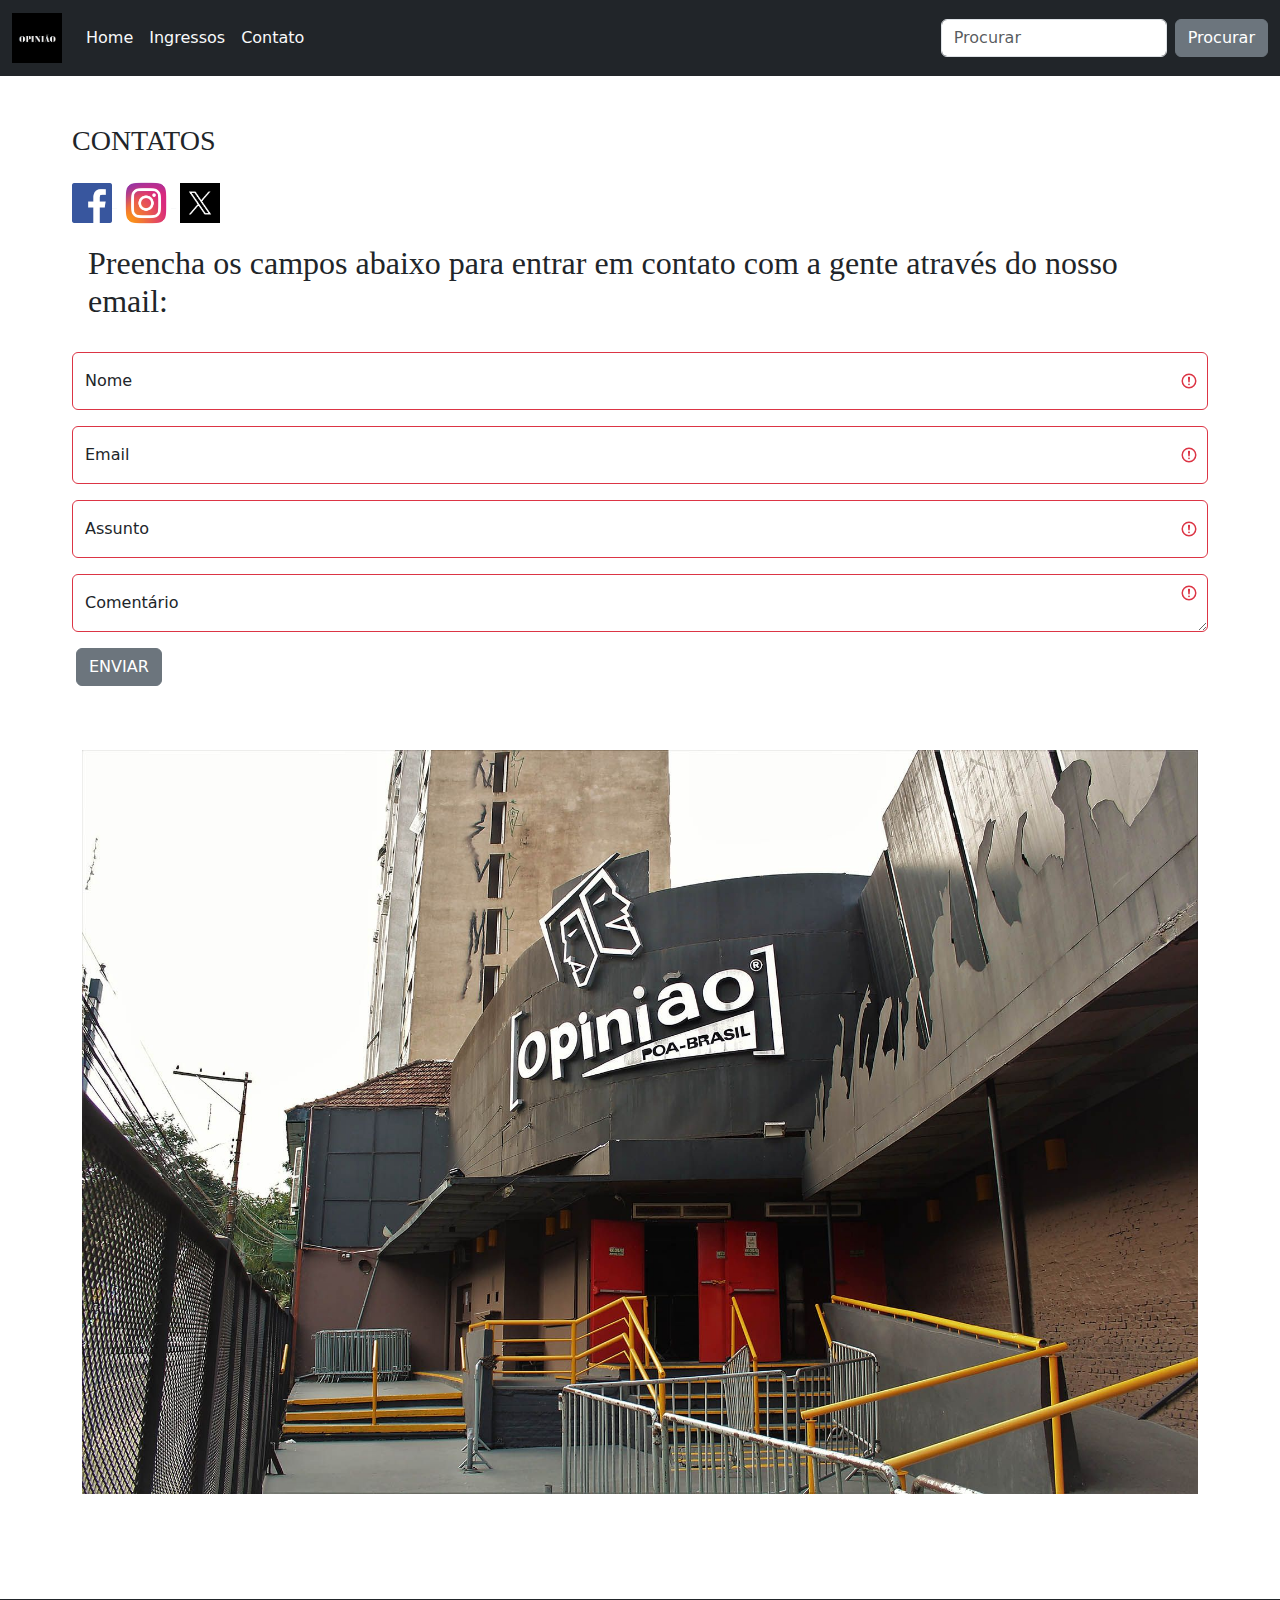
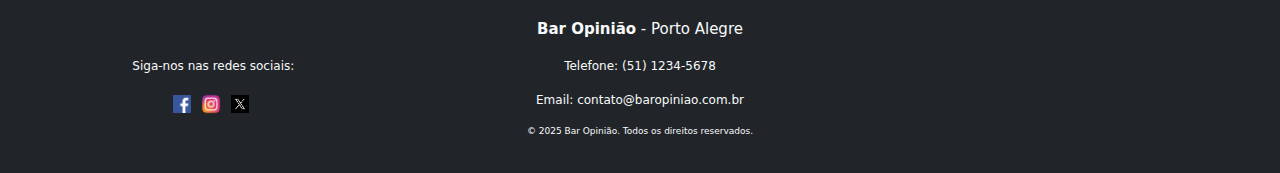
==== paginas/contato.html @ 8cb85521 "upload" ====
<!DOCTYPE html>
<html>

<head>
  <meta charset='utf-8'>
  <title>Contato</title>
  <meta name='viewport' content='width=device-width, initial-scale=1'>
  <!--BOOTSTRAP-->
  <link href="https://cdn.jsdelivr.net/npm/bootstrap@5.2.3/dist/css/bootstrap.min.css" rel="stylesheet">
  <script src="https://cdn.jsdelivr.net/npm/bootstrap@5.2.3/dist/js/bootstrap.bundle.min.js"></script>
  <!--BOOTSTRAP-->
  <link rel="stylesheet" href="CSS/estilo.css">  
</head>

<body>
        <!--MENU-->
<!--MENU-->
<nav class="navbar navbar-expand-sm bg-dark">
  <div class="container-fluid">
    <a class="navbar-brand" href="../index.html"><img src="../imagem/OPINIAO.png" width="50px" height="50px" alt="logo" id="image_logo"></a>
    <button class="navbar-toggler bg-secondary" type="button" data-bs-toggle="collapse" data-bs-target="#mynavbar">
      <span class="navbar-toggler-icon btn-danger"></span>
    </button>
    <div class="collapse navbar-collapse" id="mynavbar">
      <ul class="navbar-nav me-auto">
        <li class="nav-item bs text-">
          <a class="nav-link teste text-light" href="../index.html">Home</a>
        </li>
        <li class="nav-item">
          <a class="nav-link teste text-light" href="../paginas/ingressos.html">Ingressos</a>
        </li>
        <li class="nav-item">
          <a class="nav-link teste text-light" href="../paginas/contato.html">Contato</a>
        </li>
      </ul>
      <form class="d-flex">
        <input class="form-control me-2" type="text" placeholder="Procurar">
        <button class="btn btn-secondary" type="button">Procurar</button>
      </form>
    </div>
  </div>
</nav>
        <!--MENU-->
        <div class="container-fluid align-items-center">
          <div class="row m-5">
            <div class="col">
              <p class="display-3 text-dark contato_center fs-3" style="font-family: 'Times New Roman', Times, serif;">CONTATOS

              </p>
              <div class="row">
                <div class="col">
                  
                <div class="mt-1">
                  <a href="https://www.facebook.com/baropiniao" class="text-light me-1" target="_blank" style="margin: 0; padding: 0;">
                    <img src="../imagem/Facebook_logo_(square).png" alt="Facebook" style="width: 40px; vertical-align: middle; margin: 0;">
                  </a>
                  <a href="https://www.instagram.com/baropiniao" class="text-light  me-1" target="_blank" style="margin: 0; padding: 0;">
                    <img src="../imagem/pngtree-instagram-icon-instagram-logo-png-image_3584852.png" alt="Instagram" style="width: 50px; vertical-align: middle; margin: 0; height: 50px;">
                  </a>
                  <a href="https://www.twitter.com/baropiniao" class="text-light  me-1" style="margin: 0; padding: 0;">
                    <img src="../imagem/sl_z_072523_61700_01.jpg" alt="Twitter" style="width: 40px; vertical-align: middle; margin: 0;">
                  </a>
                 
                </div>
              </div>
              
            </div>
            <div class="col">
              <p class="display-3 text-dark contato_center fs-2 p-3" style="font-family: 'Times New Roman', Times, serif;">Preencha os campos abaixo para entrar em contato com a gente através do nosso email:</p>
              <form action="abc.php" class="was-validated">
                <div class="form-floating mb-3 mt-3">
                  <input type="text" class="form-control" id="nome" placeholder="Digite o nome" name="nome" required>
                  <label for="nome">Nome</label>
                </div>
                <div class="form-floating mb-3 mt-3">
                  <input type="email" class="form-control" id="email" placeholder="Digite o email" name="email" required>
                  <label for="email">Email</label>
                </div>
                <div class="form-floating mb-3 mt-3">
                  <input type="text" class="form-control" id="assunto" placeholder="Digite o assunto" name="assunto" required>
                  <label for="assunto">Assunto</label>
                </div>
                <div class="form-floating" style="height: 35%;">
                  <textarea class="form-control" id="comentario" name="comentario" placeholder="Escreva seu comentário" required></textarea>
                  <label for="comentario">Comentário</label>
                </div>
                <div class="row">
                    <div class="col p-3">
                      <button type="submit" class="btn btn-secondary">ENVIAR</button>
                    </div>
                    
                </div>
              </form>  
            </div>
          </div>
        </div>
        <div class="container img-fluid mt-5">
          <div class="row">
            <div class="col-12">
              <img src="../imagem/fachada-2.jpg" class="img-fluid" alt="Imagem em 1080p" style="max-width: auto; height: auto; padding-bottom: 100px;">
            </div>
          </div>
        </div>
      </div>
      
        
      <footer>
        <div class="container-fluid bg-dark text-light d-flex justify-content-center" style="margin-top: 5px; padding: 2px 0;">
          <div class="row w-100 d-flex align-items-center">
            <!-- Logo e Redes Sociais -->
            <div class="col-12 col-md-4 text-center" style="padding: 2px;">
              <p style="font-size: 12px;">Siga-nos nas redes sociais: </p>
              <div class="mt-1">
                <a href="https://www.facebook.com/baropiniao" class="text-dark me-1" target="_blank" style="margin: 0; padding: 0;">
                  <img src="../imagem/Facebook_logo_(square).png" alt="Facebook" style="width: 18px; vertical-align: middle; margin: 0;">
                </a>
                <a href="https://www.instagram.com/baropiniao" class="text-dark me-1" target="_blank" style="margin: 0; padding: 0;">
                  <img src="../imagem/pngtree-instagram-icon-instagram-logo-png-image_3584852.png" alt="Instagram" style="width: 22px; vertical-align: middle; margin: 0;">
                </a>
                <a href="https://www.twitter.com/baropiniao" class="text-dark me-1" style="margin: 0; padding: 0;">
                  <img src="../imagem/sl_z_072523_61700_01.jpg" alt="Twitter" style="width: 18px; vertical-align: middle; margin: 0;">
                </a>
              </div>
            </div>
            <!-- Informações do Bar -->
            <div class="col-12 col-md-4 text-center" style="padding: 2px;">
              <p style="font-size: 15px;"><strong>Bar Opinião</strong> - Porto Alegre</p>
              <p style="font-size: 12px;">Telefone: (51) 1234-5678</p>
              <p style="font-size: 12px;">Email: contato@baropiniao.com.br</p>
              <p style="font-size: 9px;">&copy; 2025 Bar Opinião. Todos os direitos reservados.</p>
            </div>
            <!-- Mapa -->
            <div class="col-12 col-md-4 text-center justify-content-center" style="padding-top: 30px;">
              <iframe 
                src="https://www.google.com/maps/embed?pb=!1m18!1m12!1m3!1d3454.2231715693686!2d-51.21704852532556!3d-30.03358248180766!2m3!1f0!2f0!3f0!3m2!1i1024!2i768!4f13.1!3m3!1m2!1s0x95197848e3c0657d%3A0x7a1f1c55e06300e4!2sRua%20Jos%C3%A9%20do%20Patroc%C3%ADnio%2C%20834%20-%20Cidade%20Baixa%2C%20Porto%20Alegre%20-%20RS%2C%2090130-100!5e0!3m2!1spt-BR!2sbr!4v1701600000000!5m2!1spt-BR!2sbr" 
                width="220px" height="140px" style="border:0; vertical-align: middle;" allowfullscreen="" loading="lazy" referrerpolicy="no-referrer-when-downgrade">
              </iframe>
            </div>
          </div>
        </div>
      </footer>
</body>
</html>
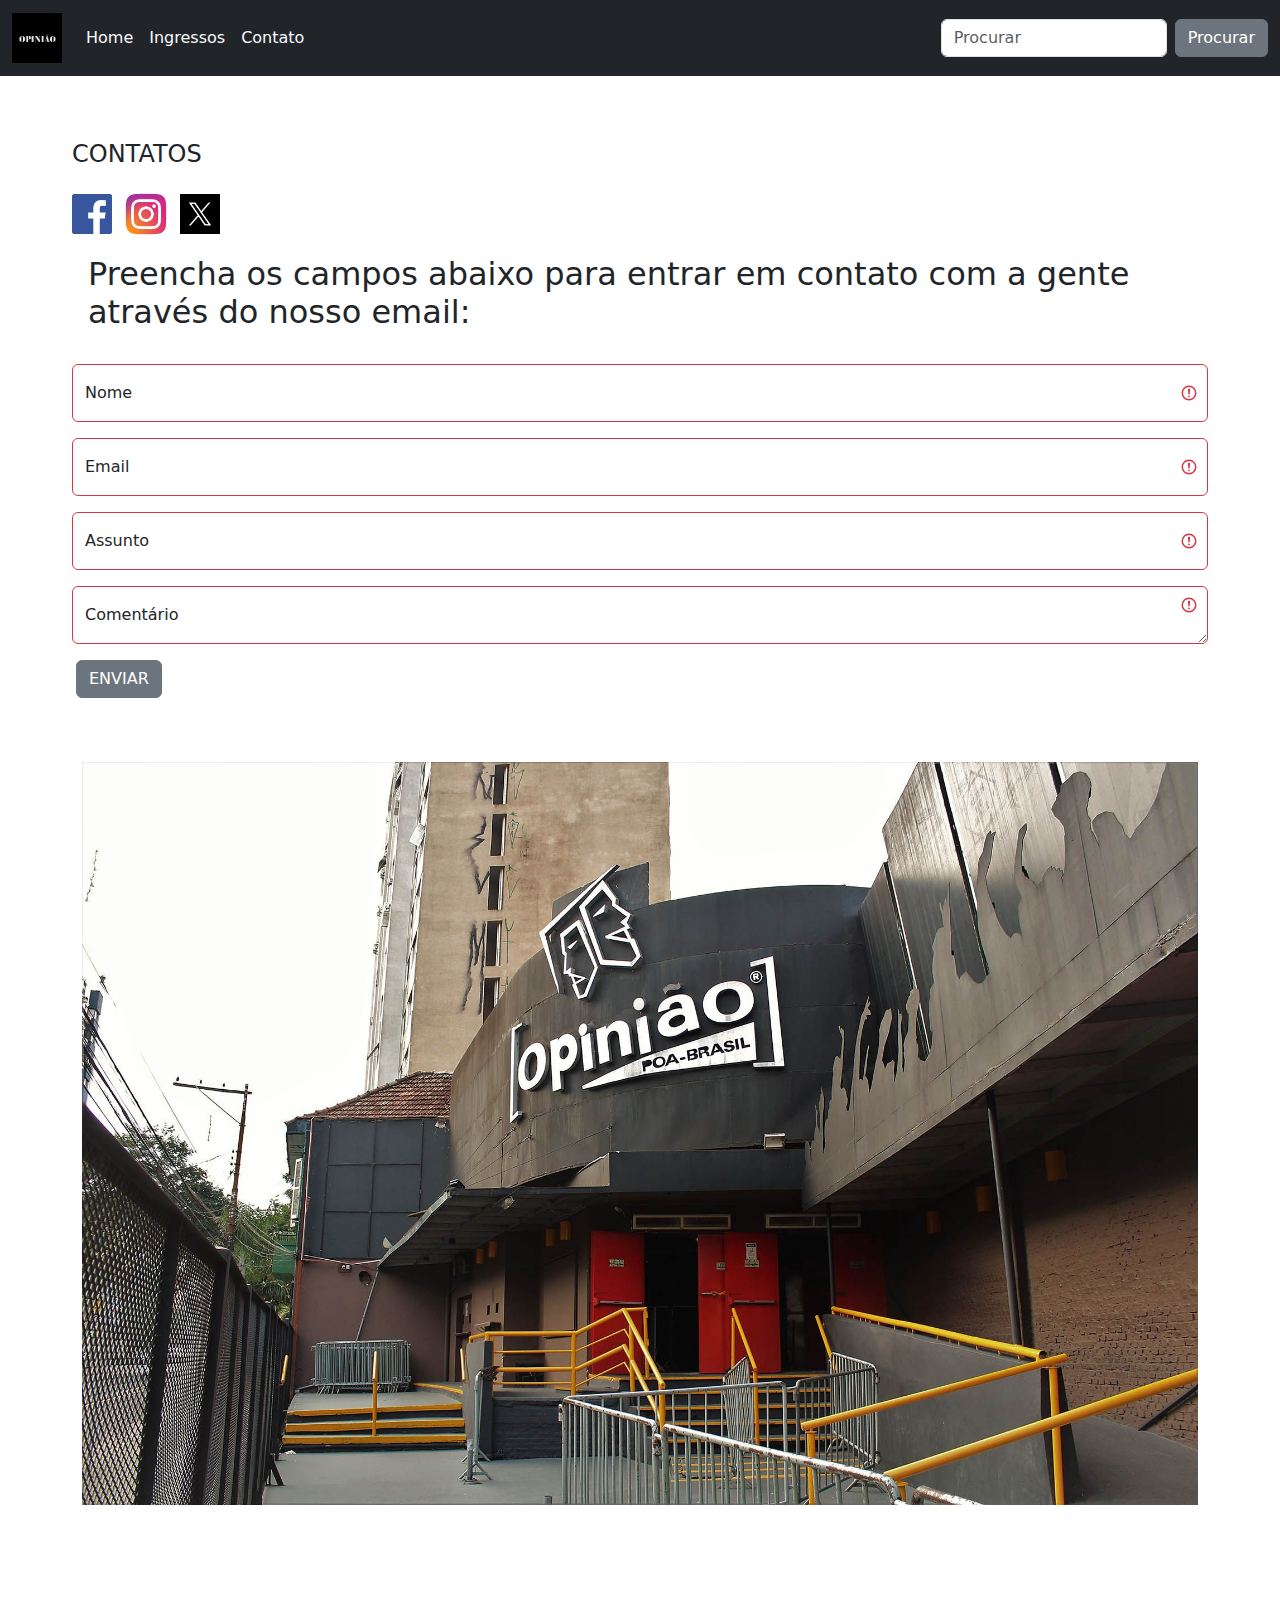
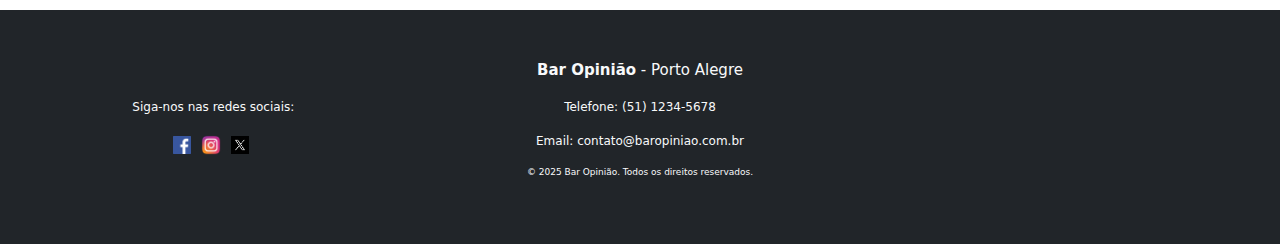
==== commit af06b5da: "Add files via upload" ====
--- a/paginas/contato.html
+++ b/paginas/contato.html
@@ -9,7 +9,38 @@
   <link href="https://cdn.jsdelivr.net/npm/bootstrap@5.2.3/dist/css/bootstrap.min.css" rel="stylesheet">
   <script src="https://cdn.jsdelivr.net/npm/bootstrap@5.2.3/dist/js/bootstrap.bundle.min.js"></script>
   <!--BOOTSTRAP-->
-  <link rel="stylesheet" href="CSS/estilo.css">  
+  <link rel="stylesheet" href="../CSS/">
+  <script>
+    function verifica() {
+            // Obtendo os valores dos campos do formulário
+            let nome = document.getElementById("nome").value;
+            let email = document.getElementById("email").value;
+            let assunto = document.getElementById("assunto").value;
+            let comentario = document.getElementById("comentario").value;
+          
+            // Verificando se o campo nome tem pelo menos 2 caracteres e não está vazio
+            if (nome.length < 2 && nome.trim() === "") {
+                alert("O campo nome deve ter no mínimo 2 caracteres e não ficar vazio. Volte e preencha o campo nome corretamente.");
+            }
+             // Verificando se o campo e-mail tem pelo menos 5 caracteres e não está vazio
+            else if (email.length < 5 && email.trim() === "") {
+                alert("O campo e-mail deve ter no mínimo 5 caracteres e não ficar vazio. Volte e preencha o campo e-mail corretamente.");
+            }
+            // Verificando se o campo assunto tem pelo menos 5 caracteres e não está vazio
+            else if (assunto.length < 5 && assunto.trim() === "") {
+                alert("O campo assunto deve ter no mínimo 5 caracteres e não ficar vazio. Volte e preencha o campo assunto corretamente.");
+            }
+            // Verificando se o campo comentário tem pelo menos 15 caracteres e não está vazio
+            else if (comentario.length < 15 && comentario.trim() === "") {
+                alert("O campo comentário deve ter no mínimo 15 caracteres e não ficar vazio. Volte e preencha o campo comentário corretamente.");
+            } else {
+              alert("Mensagem enviada com sucesso!")
+            }
+           
+        }
+  </script>
+
+
 </head>
 
 <body>
@@ -40,11 +71,11 @@
     </div>
   </div>
 </nav>
-        <!--MENU-->
+        <!--REDES SOCIAIS-->
         <div class="container-fluid align-items-center">
           <div class="row m-5">
             <div class="col">
-              <p class="display-3 text-dark contato_center fs-3" style="font-family: 'Times New Roman', Times, serif;">CONTATOS
+              <p class="display-3 text-dark contato_center fs-3" > <H4>CONTATOS</H4>
 
               </p>
               <div class="row">
@@ -65,9 +96,10 @@
               </div>
               
             </div>
+            <!--FORMULARIO-->
             <div class="col">
-              <p class="display-3 text-dark contato_center fs-2 p-3" style="font-family: 'Times New Roman', Times, serif;">Preencha os campos abaixo para entrar em contato com a gente através do nosso email:</p>
-              <form action="abc.php" class="was-validated">
+              <p class="display-3 text-dark contato_center fs-2 p-3" >Preencha os campos abaixo para entrar em contato com a gente através do nosso email:</p>
+              <form class="was-validated">
                 <div class="form-floating mb-3 mt-3">
                   <input type="text" class="form-control" id="nome" placeholder="Digite o nome" name="nome" required>
                   <label for="nome">Nome</label>
@@ -86,7 +118,7 @@
                 </div>
                 <div class="row">
                     <div class="col p-3">
-                      <button type="submit" class="btn btn-secondary">ENVIAR</button>
+                      <button type="submit" onclick="verifica()" class="btn btn-secondary">ENVIAR</button>
                     </div>
                     
                 </div>
@@ -103,8 +135,9 @@
         </div>
       </div>
       
+        <!--RODAPÉ-->
+      <footer>
         
-      <footer>
         <div class="container-fluid bg-dark text-light d-flex justify-content-center" style="margin-top: 5px; padding: 2px 0;">
           <div class="row w-100 d-flex align-items-center">
             <!-- Logo e Redes Sociais -->
@@ -133,7 +166,7 @@
             <div class="col-12 col-md-4 text-center justify-content-center" style="padding-top: 30px;">
               <iframe 
                 src="https://www.google.com/maps/embed?pb=!1m18!1m12!1m3!1d3454.2231715693686!2d-51.21704852532556!3d-30.03358248180766!2m3!1f0!2f0!3f0!3m2!1i1024!2i768!4f13.1!3m3!1m2!1s0x95197848e3c0657d%3A0x7a1f1c55e06300e4!2sRua%20Jos%C3%A9%20do%20Patroc%C3%ADnio%2C%20834%20-%20Cidade%20Baixa%2C%20Porto%20Alegre%20-%20RS%2C%2090130-100!5e0!3m2!1spt-BR!2sbr!4v1701600000000!5m2!1spt-BR!2sbr" 
-                width="220px" height="140px" style="border:0; vertical-align: middle;" allowfullscreen="" loading="lazy" referrerpolicy="no-referrer-when-downgrade">
+                width="200px" height="200px"style="border:0; vertical-align: middle;" allowfullscreen="" loading="lazy" referrerpolicy="no-referrer-when-downgrade">
               </iframe>
             </div>
           </div>
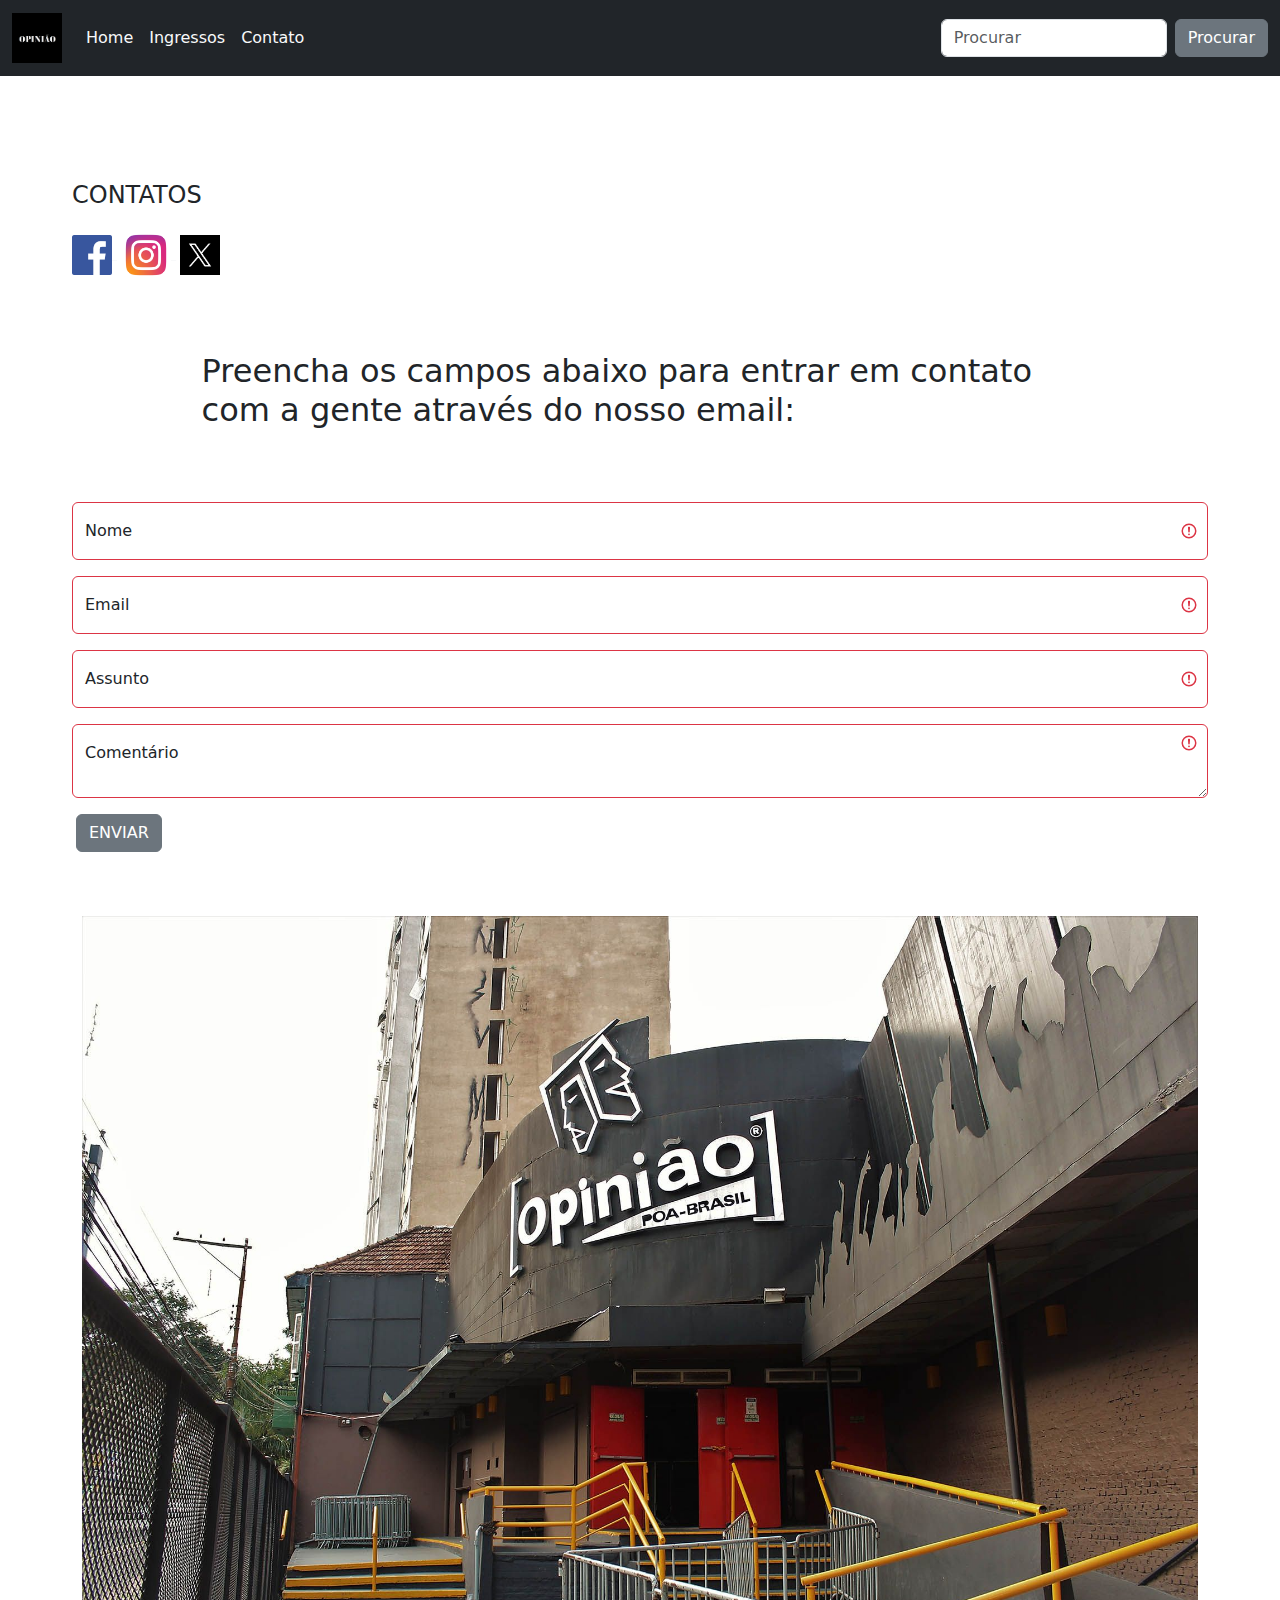
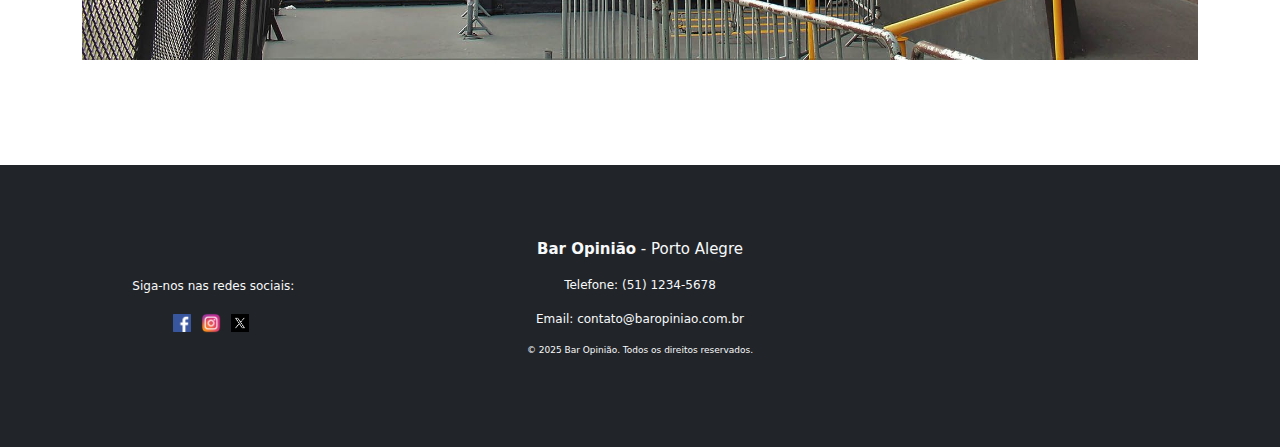
==== commit 91469a10: "alterei caminhos" ====
--- a/paginas/contato.html
+++ b/paginas/contato.html
@@ -9,7 +9,7 @@
   <link href="https://cdn.jsdelivr.net/npm/bootstrap@5.2.3/dist/css/bootstrap.min.css" rel="stylesheet">
   <script src="https://cdn.jsdelivr.net/npm/bootstrap@5.2.3/dist/js/bootstrap.bundle.min.js"></script>
   <!--BOOTSTRAP-->
-  <link rel="stylesheet" href="../CSS/">
+  <link rel="stylesheet" href="../CSS/estilo.css">
   <script>
     function verifica() {
             // Obtendo os valores dos campos do formulário
--- a/CSS/estilo.css
+++ b/CSS/estilo.css
@@ -0,0 +1,71 @@
+#image_logo
+{
+    width: 50px;
+    height: 50px;
+}
+
+.teste
+{
+    color: COCOCO;
+}
+
+.H_paragrafo
+{
+    text-align: justify;   
+    margin-top: 15%; 
+}
+
+.tamanho_sabores
+{
+    width: 250px;
+    height: 250px;
+}
+
+.espaco_linha
+{
+    margin-bottom: 10%;
+}
+
+.centraliza_div
+{
+    margin: 0 auto;
+    text-align: center;
+}
+
+#rodape_sabores
+{
+    margin-bottom: 10%;
+}
+
+iframe
+{
+    margin-top: 12%;
+}
+
+.contato_center
+{
+    margin: 5% 10%;
+    
+}
+
+#comentario
+{
+    height: 100%;
+}
+.justificado { 
+    text-align: justify;
+     margin-left: 18px; /* Ajuste a margem esquerda conforme necessário */ 
+    margin-right: 18px; /* Ajuste a margem direita conforme necessário */
+ }
+
+ .justificado2 { 
+    text-align: justify;
+    margin-left: 18px; /* Ajuste a margem esquerda conforme necessário */ 
+    margin-right: 20px; /* Ajuste a margem direita conforme necessário */
+ }
+
+ .bg-secondary { 
+    background-color: #6c757d; /* Cor de fundo secundária */ 
+    padding: 20px; /* Ajuste o valor conforme necessário */ 
+    margin: 10px; /* Ajuste o valor conforme necessário */
+ }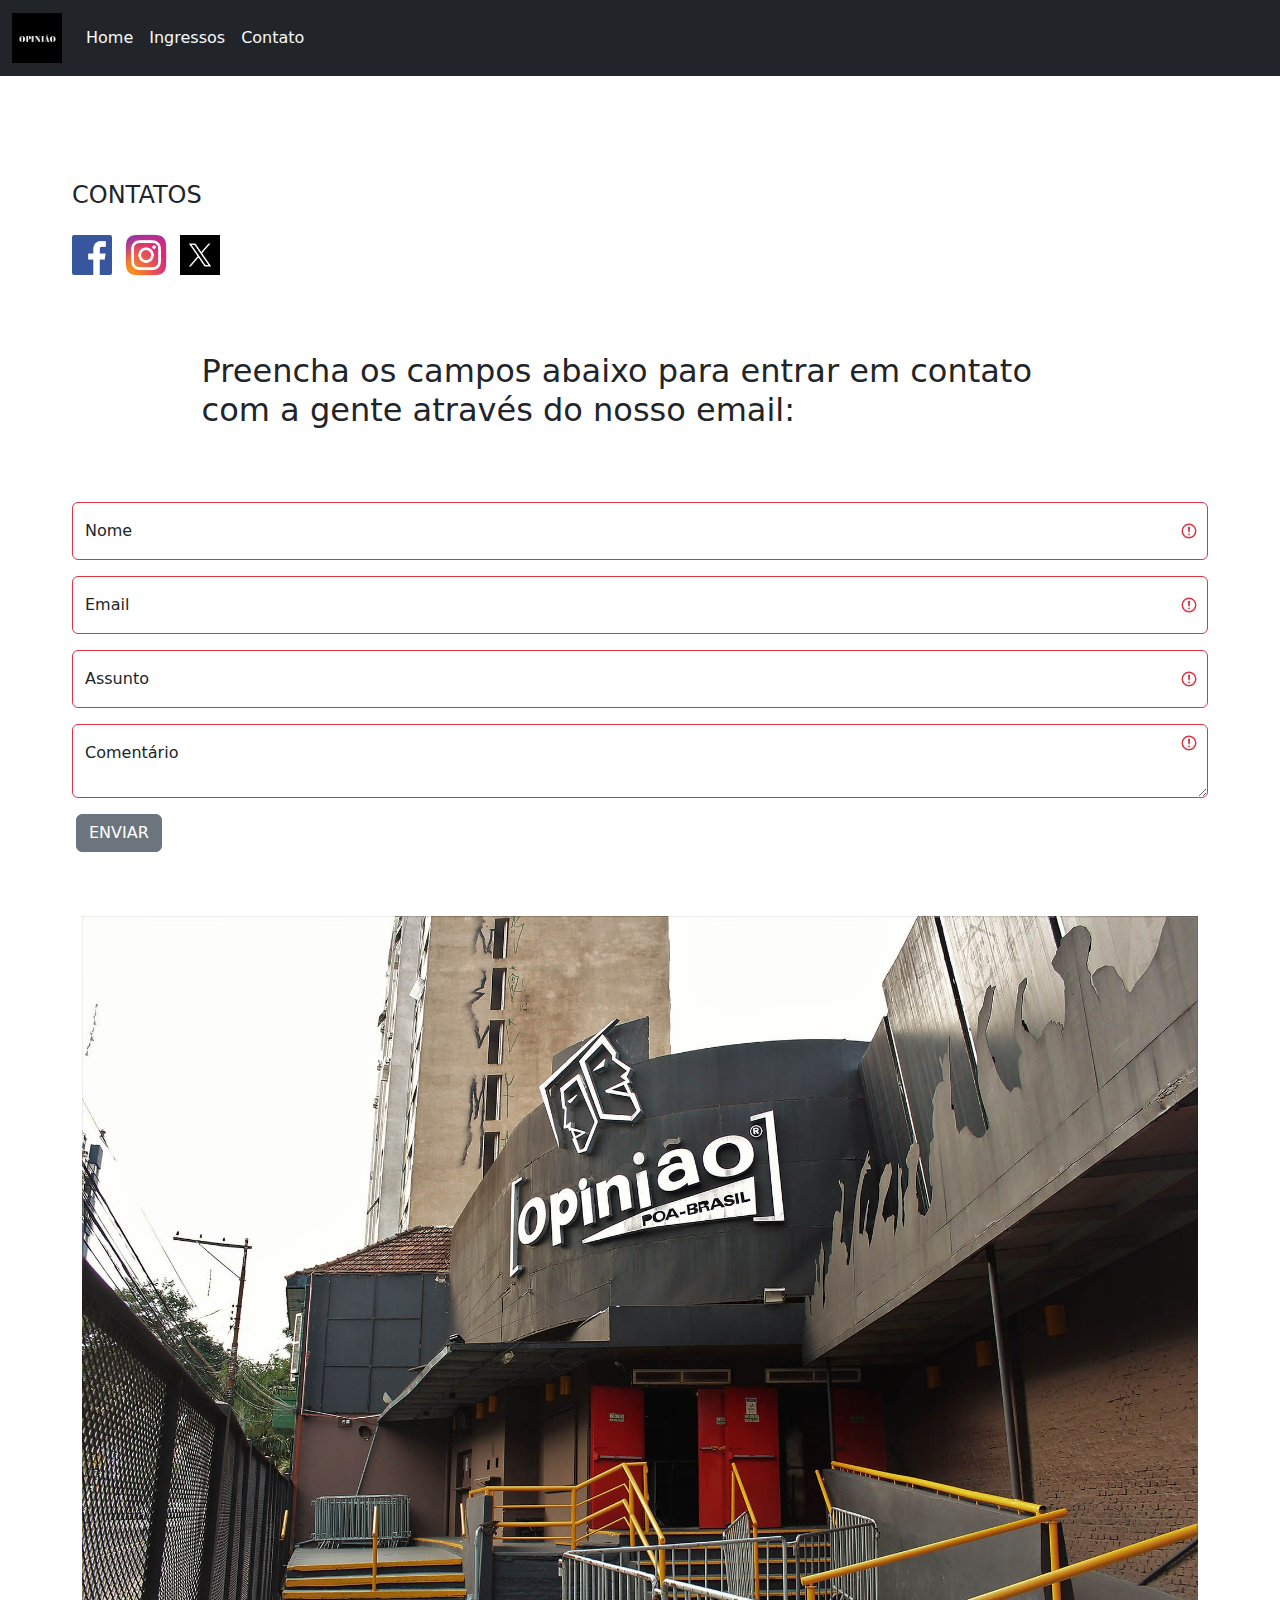
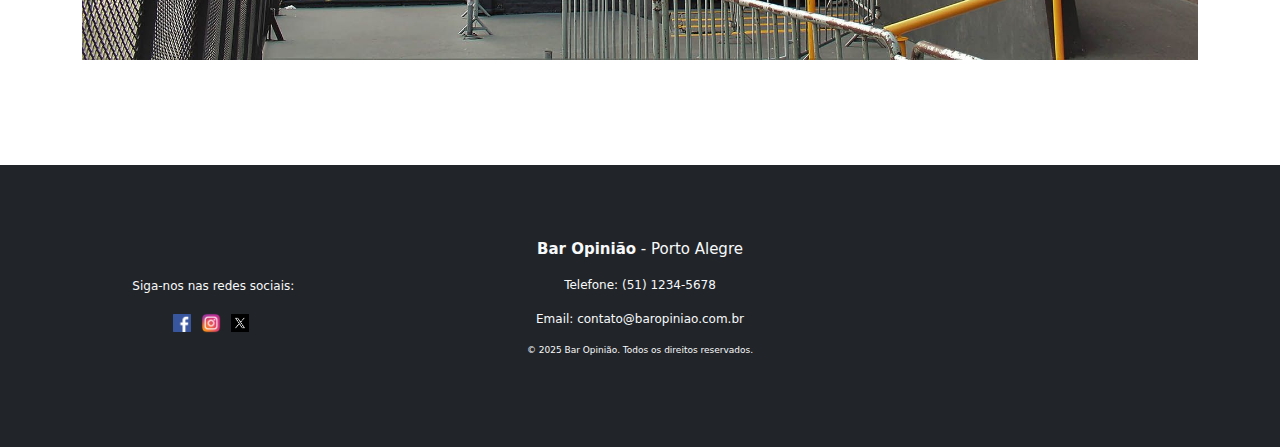
==== commit 17c581b2: "alterei o caminho e tire a barra de pesquisar" ====
--- a/paginas/contato.html
+++ b/paginas/contato.html
@@ -64,10 +64,7 @@
           <a class="nav-link teste text-light" href="../paginas/contato.html">Contato</a>
         </li>
       </ul>
-      <form class="d-flex">
-        <input class="form-control me-2" type="text" placeholder="Procurar">
-        <button class="btn btn-secondary" type="button">Procurar</button>
-      </form>
+     
     </div>
   </div>
 </nav>
